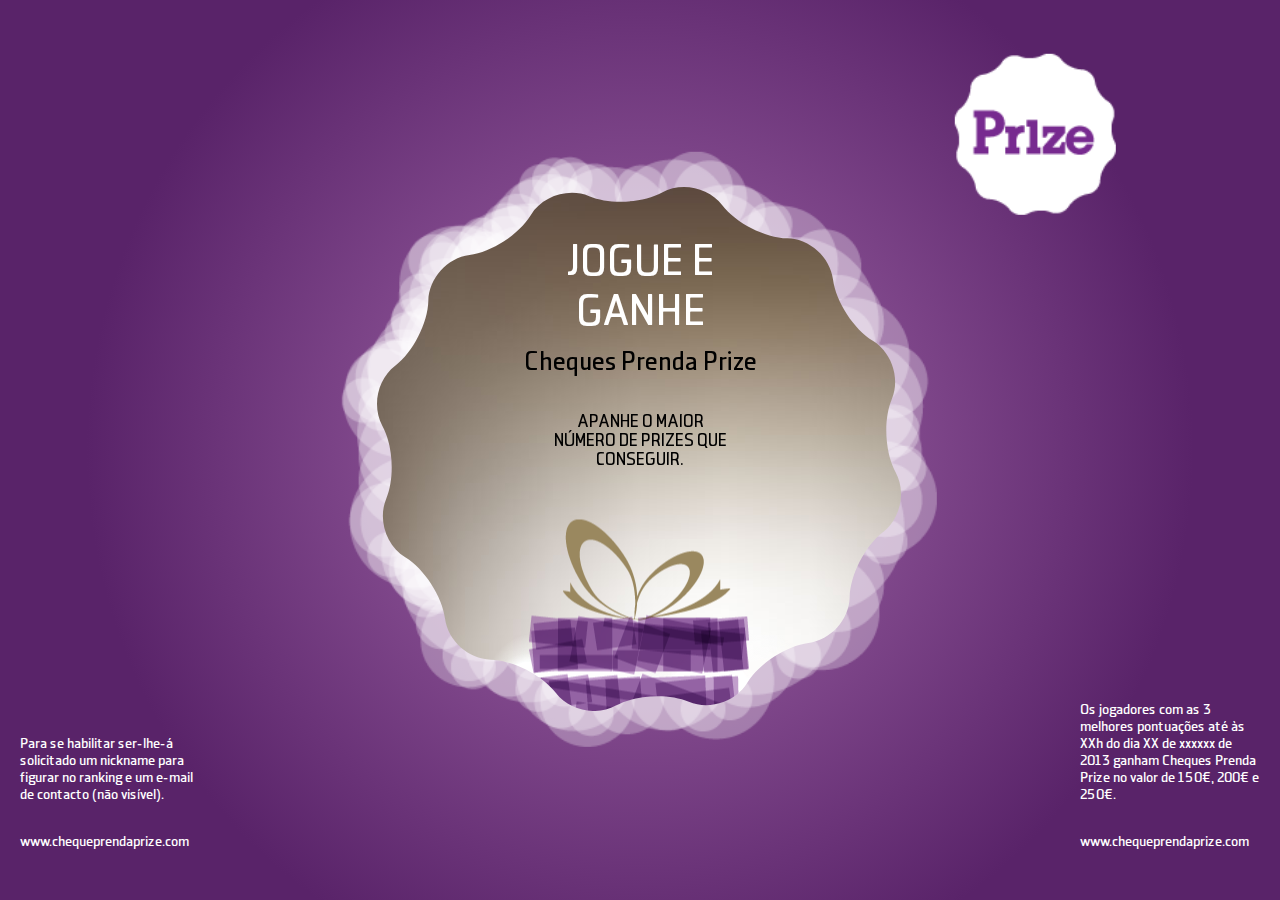
==== PrizeHtml5Game/engine_game/fristscreen.html @ 2fe34d5f "fristscreen almost" ====
<html>
<head>
	<meta charset="utf-8">
	<link rel="stylesheet" href="./prize/prize.css" type="text/css">
	<link rel="stylesheet" href="./fonts/sonae-bold.css" type="text/css">
</head>
<body>
	<div class="fristscreen">
		<div class="lefttxt">
			<div class="descript">Para se habilitar ser-lhe-á solicitado um nickname para figurar no ranking e um e-mail de contacto (não visível).</div>
			<div class="link"><a href="http://www.chequeprendaprize.com">www.chequeprendaprize.com</a></div>
		</div>
		<div class="righttxt">
			<div class="descript">Os jogadores com as 3 melhores pontuações até às XXh do dia XX de xxxxxx de 2013 ganham Cheques Prenda Prize no valor de 150€, 200€ e 250€.</div>
			<div class="link">www.chequeprendaprize.com</div>
		</div>
		<div class="logoprize"></div>
		<div class="maskara">
			<div class="insidetxt outalpha">
				<div class="fristtxt"><b>JOGUE E GANHE</b></div>
				<div class="secondtxt">Cheques Prenda Prize</div>
				<div class="thridtxt"><b>APANHE O MAIOR NÚMERO DE PRIZES QUE CONSEGUIR.</b></div>
			</div>
			<div class="present presentout"></div>
			<canvas id="layerCircles"></canvas>
			<div class="backgroundCanvas"></div>
		</div>
		<div class="backMask"></div>
		<div class="fundo">
			<!-- <img src="ui/roxo.svg" class="svgelement"> -->
			<svg class="svgelement">
			  <image xlink:href="ui/roxo.svg" src="roxo.png" width="100%" height="100%" />
			</svg>

		</div>
	</div>
<script src="//ajax.googleapis.com/ajax/libs/jquery/1.9.1/jquery.min.js"></script>
<script>window.jQuery || document.write('<script src="js/vendor/jquery-1.9.1.min.js"><\/script>')</script>
<script src="./prize/main.js"></script>
</body>
</html>
---- PrizeHtml5Game/engine_game/prize/prize.css ----
* { 
  margin: 0;
  padding: 0;
}
body,html{
  height: 100%;
  overflow: hidden;
}
footer, section, header, aside, figure {
  display: block;
}
li {
  list-style: none;
}
#container {
  width: 100%;
  height: 100%;
  position: relative;
  overflow: hidden;
}

.playing #container { 
  cursor: none;
}

@media screen and (min-device-width: 700px) {
  #container {
    min-width: 500px;
    margin: 0 auto;
  }
}
#playfield, #gameover, #instructions, #intro {
  position: absolute;
  top: -900px;
  left: 0;
  width: 100%;
  height: 100%;
  -webkit-transition: top 1s;
  -moz-transition: top 1s;
  -ms-transition: top 1s;
  -o-transition: top 1s;
  transition: top 1s;
}
#playfield.current, 
#gameover.current, 
#instructions.current, 
#intro.current {
  top: 0;
  -webkit-transition: top 1s;
  -moz-transition: top 1s;
  -ms-transition: top 1s;
  -o-transition: top 1s;
  transition: top 1s;
}
#characters li.introdeck {
  opacity: 0;
  left: -9000px;
  position: absolute;
  -webkit-transition: opacity 1s;
  -moz-transition: opacity 1s;
  -ms-transition: opacity 1s;
  -o-transition: opacity 1s;
  transition: opacity 1s;
}
#characters .current, #characters .introdeck {
  width: 80%;
  margin: 5px auto;
}
#characters .current ul {
  margin: 5px 0;
}
#characters .current li {
  display: inline;
  padding-right: 10px;
}
#characters li.current {
  opacity: 1;
  left: 0;
  -webkit-transition: opacity 1s;
  -moz-transition: opacity 1s;
  -ms-transition: opacity 1s;
  -o-transition: opacity 1s;
  transition: opacity 1s;
}


.right {
  display: block;
  position: absolute;
  right: 0;
  bottom: 20px;
}
.left {
  display: block;
  position: absolute;
  left: 0;
  bottom: 20px;
}
canvas {
  width: 100%;
  height: 100%;
}
#scoresinfo {
  position: absolute;
  width: 100%;
  padding: 5px 0;
  background: rgb(76,76,76); /* Old browsers */
  background: -moz-linear-gradient(top, rgba(76,76,76,1) 0%, rgba(89,89,89,1) 12%, rgba(102,102,102,1) 25%, rgba(71,71,71,1) 39%, rgba(44,44,44,1) 50%, rgba(0,0,0,1) 51%, rgba(17,17,17,1) 60%, rgba(43,43,43,1) 76%, rgba(28,28,28,1) 91%, rgba(19,19,19,1) 100%); /* FF3.6+ */
  background: -webkit-gradient(linear, left top, left bottom, color-stop(0%,rgba(76,76,76,1)), color-stop(12%,rgba(89,89,89,1)), color-stop(25%,rgba(102,102,102,1)), color-stop(39%,rgba(71,71,71,1)), color-stop(50%,rgba(44,44,44,1)), color-stop(51%,rgba(0,0,0,1)), color-stop(60%,rgba(17,17,17,1)), color-stop(76%,rgba(43,43,43,1)), color-stop(91%,rgba(28,28,28,1)), color-stop(100%,rgba(19,19,19,1))); /* Chrome,Safari4+ */
  background: -webkit-linear-gradient(top, rgba(76,76,76,1) 0%,rgba(89,89,89,1) 12%,rgba(102,102,102,1) 25%,rgba(71,71,71,1) 39%,rgba(44,44,44,1) 50%,rgba(0,0,0,1) 51%,rgba(17,17,17,1) 60%,rgba(43,43,43,1) 76%,rgba(28,28,28,1) 91%,rgba(19,19,19,1) 100%); /* Chrome10+,Safari5.1+ */
  background: -o-linear-gradient(top, rgba(76,76,76,1) 0%,rgba(89,89,89,1) 12%,rgba(102,102,102,1) 25%,rgba(71,71,71,1) 39%,rgba(44,44,44,1) 50%,rgba(0,0,0,1) 51%,rgba(17,17,17,1) 60%,rgba(43,43,43,1) 76%,rgba(28,28,28,1) 91%,rgba(19,19,19,1) 100%); /* Opera 11.10+ */
  background: -ms-linear-gradient(top, rgba(76,76,76,1) 0%,rgba(89,89,89,1) 12%,rgba(102,102,102,1) 25%,rgba(71,71,71,1) 39%,rgba(44,44,44,1) 50%,rgba(0,0,0,1) 51%,rgba(17,17,17,1) 60%,rgba(43,43,43,1) 76%,rgba(28,28,28,1) 91%,rgba(19,19,19,1) 100%); /* IE10+ */
  background: linear-gradient(top, rgba(76,76,76,1) 0%,rgba(89,89,89,1) 12%,rgba(102,102,102,1) 25%,rgba(71,71,71,1) 39%,rgba(44,44,44,1) 50%,rgba(0,0,0,1) 51%,rgba(17,17,17,1) 60%,rgba(43,43,43,1) 76%,rgba(28,28,28,1) 91%,rgba(19,19,19,1) 100%);
}
#energy, #score {
  position: relative;
  color: #fff;
  padding-left: 20px;
}
#energy output, #score output {
  position: absolute;
  right: 20px;
}

.svgelement {
    width: 100%;
    height: 100%;
    display: block;
}
.fristscreen{
  color: #fff;
  font-family: "SonaeBold";
  font-size: .9em;
}
.fristscreen .lefttxt{
  left: 20px;
  width: 180px;
  display: inline-block;
  bottom: 50px;
  position: absolute;
  z-index: 10;
}
.fristscreen .righttxt{
  right: 20px;
  width: 180px;
  display: inline-block;
  bottom: 50px;
  position: absolute;
  z-index: 11;
}
.fristscreen .lefttxt .link{
  margin-top: 30px;
}
.fristscreen .lefttxt .link a{
  color: inherit;
  text-decoration: none;
}
.fristscreen .righttxt .link{
  margin-top: 30px;
}
.maskara{
  -webkit-mask-size: 526px 526px;
  -webkit-mask: url(../ui/maskfund.svg);
  -webkit-mask-repeat:no-repeat;
  width: 526px;
  height: 526px;
  z-index: 9;
  position: absolute;
  left: 50%;
  top: 50%;
  transform: translate(-50%, -50%);
  -webkit-transform: translate(-50%, -50%);
  -moz-transform: translate(-50%, -50%);
  -ms-transform: translate(-50%, -50%);

  overflow:hidden;

  
}

.littleCircle{
  background: #fff;
  width: 20px;
  height: 20px;
  border-radius: 50%;
  z-index: 100000;
  position: absolute;
  top: 50%;
  left: 50%;
}

.backgroundCanvas{
  width: 526px;
  height: 526px;
  background-color: #f00;
  z-index: 1;
  position: absolute;

  background-repeat: no-repeat;
  background-image: url(../ui/fundo_inside.jpg);
}
#layerCircles{
  z-index: 2;
  position: absolute;
}
.maskara .insidetxt{
  position: absolute;
  z-index: 20;
  text-align: center;
  left: 140;
  top: 50px;
  width: 246px;
}
.inalpha{
  opacity: 100;
  -webkit-transition: opacity 1s ease-in-out;
  -moz-transition: opacity 1s ease-in-out;
  -ms-transition: opacity 1s ease-in-out;
  -o-transition: opacity 1s ease-in-out;
  transition: opacity 1s ease-in-out;
}
.outalpha{
  opacity: 0;
  -webkit-transition: opacity 1s ease-in-out;
  -moz-transition: opacity 1s ease-in-out;
  -ms-transition: opacity 1s ease-in-out;
  -o-transition: opacity 1s ease-in-out;
  transition: opacity 1s ease-in-out;

}
.maskara .insidetxt .fristtxt{
  font-size: 3em;
}
.maskara .insidetxt .secondtxt{
  font-size: 1.8em;
  color: #000;
  margin-top: 10px;
}
.maskara .insidetxt .thridtxt{
  font-size: 1.2em;
  color: #000;
  margin: 35px;
}
.maskara .present{
  position: absolute;
  z-index: 15;
  background-repeat: no-repeat;
  background-image: url(../ui/presente.png);
  width: 224px;
  height: 295px;
  left: 50%;
  
  transform: translate(-50%, -50%);
  -webkit-transform: translate(-50%, -50%);
  -moz-transform: translate(-50%, -50%);
  -ms-transform: translate(-50%, -50%);
}

.presentout{
  top: 680px;
  transition-property:top;
  transition-duration: 1s;
  transition-timing-function: linear;
  transition-delay: 2s;
  /* Safari */
  -webkit-transition-property:top;
  -webkit-transition-duration:1s;
  -webkit-transition-timing-function:linear;
  -webkit-transition-delay:2s;
}

.presentin{
  top: 480px;
  transition-property:top;
  transition-duration: 1s;
  transition-timing-function: linear;
  transition-delay: 2s;
  /* Safari */
  -webkit-transition-property:top;
  -webkit-transition-duration:1s;
  -webkit-transition-timing-function:linear;
  -webkit-transition-delay:2s;
  }

.backMask{
  position: absolute;
  width: 426px;
  height: 426px;
  background-repeat: no-repeat;
  background-image: url(../ui/backgroundEffect.png);

  z-index: 8;
  left: 50%;
  top: 50%;
  transform: translate(-50%, -50%) scale(1.4);
  -webkit-transform: translate(-50%, -50%) scale(1.4);
  -moz-transform: translate(-50%, -50%) scale(1.4);
  -ms-transform: translate(-50%, -50%) scale(1.4);
}

.logoprize{
  position: absolute;
  width: 116px;
  height: 116px;
  background-repeat: no-repeat;
  background-image: url(../ui/prize.png);

  z-index: 8;
  right: 10%;
  top: 15%;
  transform: translate(-50%, -50%) scale(1.4);
  -webkit-transform: translate(-50%, -50%) scale(1.4);
  -moz-transform: translate(-50%, -50%) scale(1.4);
  -ms-transform: translate(-50%, -50%) scale(1.4);
}
---- PrizeHtml5Game/engine_game/fonts/sonae-bold.css ----
@font-face {
    font-family: 'SonaeBold';
    src: url('sonae-bold.eot');
    src: url('sonae-bold.eot') format('embedded-opentype'),
         url('sonae-bold.woff') format('woff'),
         url('sonae-bold.ttf') format('truetype'),
         url('sonae-bold.svg#SonaeBold') format('svg');
}
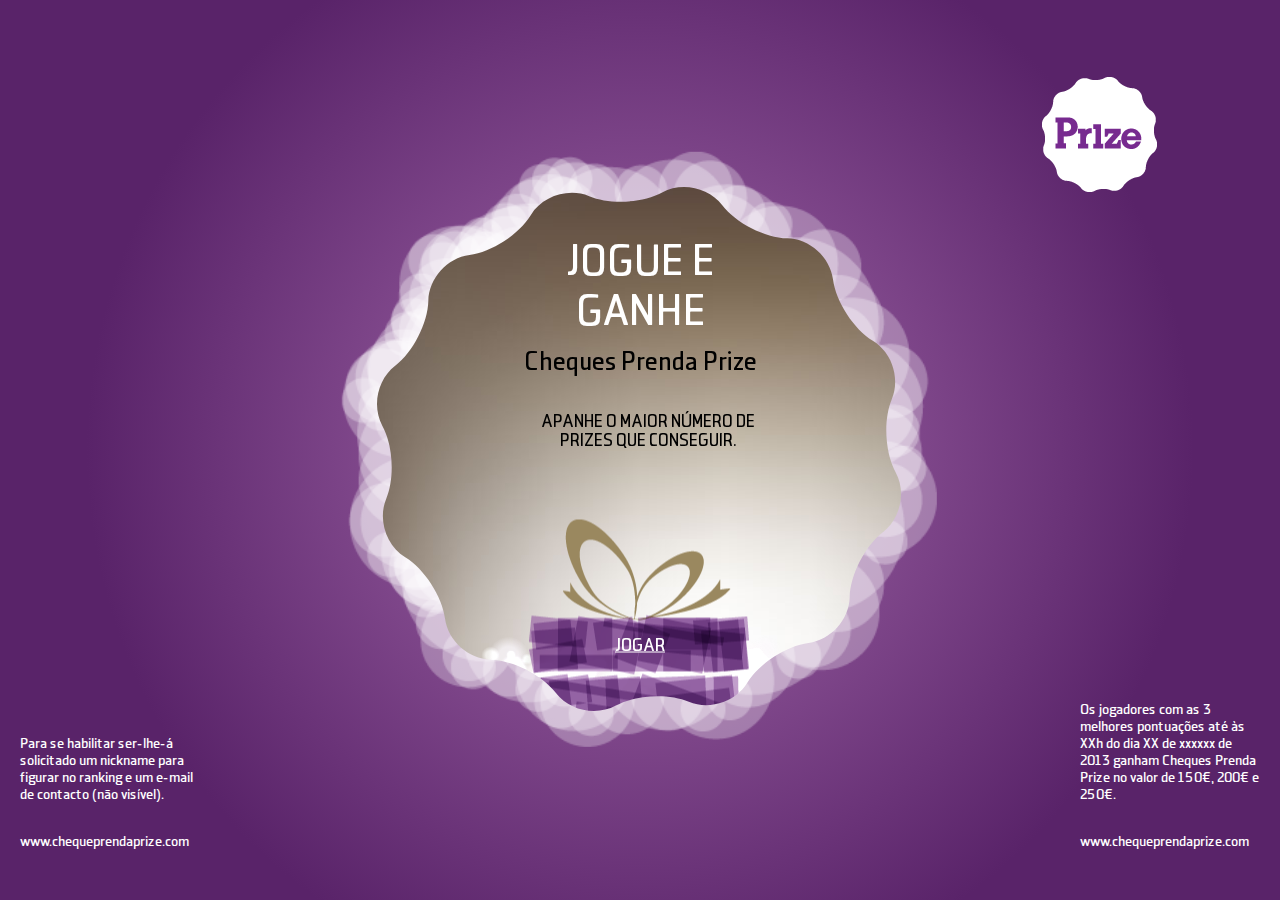
==== commit d21043ad: "game almost custom" ====
--- a/PrizeHtml5Game/engine_game/fristscreen.html
+++ b/PrizeHtml5Game/engine_game/fristscreen.html
@@ -21,7 +21,7 @@
 				<div class="secondtxt">Cheques Prenda Prize</div>
 				<div class="thridtxt"><b>APANHE O MAIOR NÚMERO DE PRIZES QUE CONSEGUIR.</b></div>
 			</div>
-			<div class="present presentout"></div>
+			<div class="present presentdefault"><div id="playbutton" class="playbt">JOGAR</div></div>
 			<canvas id="layerCircles"></canvas>
 			<div class="backgroundCanvas"></div>
 		</div>
--- a/PrizeHtml5Game/engine_game/prize/prize.css
+++ b/PrizeHtml5Game/engine_game/prize/prize.css
@@ -31,7 +31,7 @@
 }
 #playfield, #gameover, #instructions, #intro {
   position: absolute;
-  top: -900px;
+  top: 100%;
   left: 0;
   width: 100%;
   height: 100%;
@@ -40,6 +40,7 @@
   -ms-transition: top 1s;
   -o-transition: top 1s;
   transition: top 1s;
+
 }
 #playfield.current, 
 #gameover.current, 
@@ -102,7 +103,7 @@
 }
 #scoresinfo {
   position: absolute;
-  width: 100%;
+  width: 200px;
   padding: 5px 0;
   background: rgb(76,76,76); /* Old browsers */
   background: -moz-linear-gradient(top, rgba(76,76,76,1) 0%, rgba(89,89,89,1) 12%, rgba(102,102,102,1) 25%, rgba(71,71,71,1) 39%, rgba(44,44,44,1) 50%, rgba(0,0,0,1) 51%, rgba(17,17,17,1) 60%, rgba(43,43,43,1) 76%, rgba(28,28,28,1) 91%, rgba(19,19,19,1) 100%); /* FF3.6+ */
@@ -131,6 +132,22 @@
   color: #fff;
   font-family: "SonaeBold";
   font-size: .9em;
+  width: 100%;
+  height: 100%;
+  position: absolute;
+}
+.fristscreenout{
+  top: -100%;
+  transition-property:top;
+  transition-duration: .5s;
+  transition-timing-function: ease-out;
+  /* Safari */
+  -webkit-transition-property:top;
+  -webkit-transition-duration:.5s;
+  -webkit-transition-timing-function:ease-out;
+}
+.fristscreen .fundo{
+  height: 100%;
 }
 .fristscreen .lefttxt{
   left: 20px;
@@ -207,7 +224,7 @@
   position: absolute;
   z-index: 20;
   text-align: center;
-  left: 140;
+  left: 140px;
   top: 50px;
   width: 246px;
 }
@@ -237,9 +254,13 @@
   margin-top: 10px;
 }
 .maskara .insidetxt .thridtxt{
+  display: inline-block;
+  width: 262px;
+  z-index: 2;
+  position: relative;
   font-size: 1.2em;
   color: #000;
-  margin: 35px;
+  margin-top: 35px;
 }
 .maskara .present{
   position: absolute;
@@ -249,11 +270,15 @@
   width: 224px;
   height: 295px;
   left: 50%;
-  
+  text-align: center;
   transform: translate(-50%, -50%);
   -webkit-transform: translate(-50%, -50%);
   -moz-transform: translate(-50%, -50%);
   -ms-transform: translate(-50%, -50%);
+}
+
+.presentdefault{
+  top: 680px;
 }
 
 .presentout{
@@ -274,12 +299,12 @@
   transition-property:top;
   transition-duration: 1s;
   transition-timing-function: linear;
-  transition-delay: 2s;
+  transition-delay: 1s;
   /* Safari */
   -webkit-transition-property:top;
   -webkit-transition-duration:1s;
   -webkit-transition-timing-function:linear;
-  -webkit-transition-delay:2s;
+  -webkit-transition-delay:1s;
   }
 
 .backMask{
@@ -306,10 +331,17 @@
   background-image: url(../ui/prize.png);
 
   z-index: 8;
-  right: 10%;
+  right: 5%;
   top: 15%;
-  transform: translate(-50%, -50%) scale(1.4);
-  -webkit-transform: translate(-50%, -50%) scale(1.4);
-  -moz-transform: translate(-50%, -50%) scale(1.4);
-  -ms-transform: translate(-50%, -50%) scale(1.4);
+  transform: translate(-50%, -50%);
+  -webkit-transform: translate(-50%, -50%);
+  -moz-transform: translate(-50%, -50%);
+  -ms-transform: translate(-50%, -50%);
+}
+
+.playbt{
+  text-decoration: underline;
+  font-size: 1.3em;
+  margin-top: 115px;
+  cursor: pointer;
 }